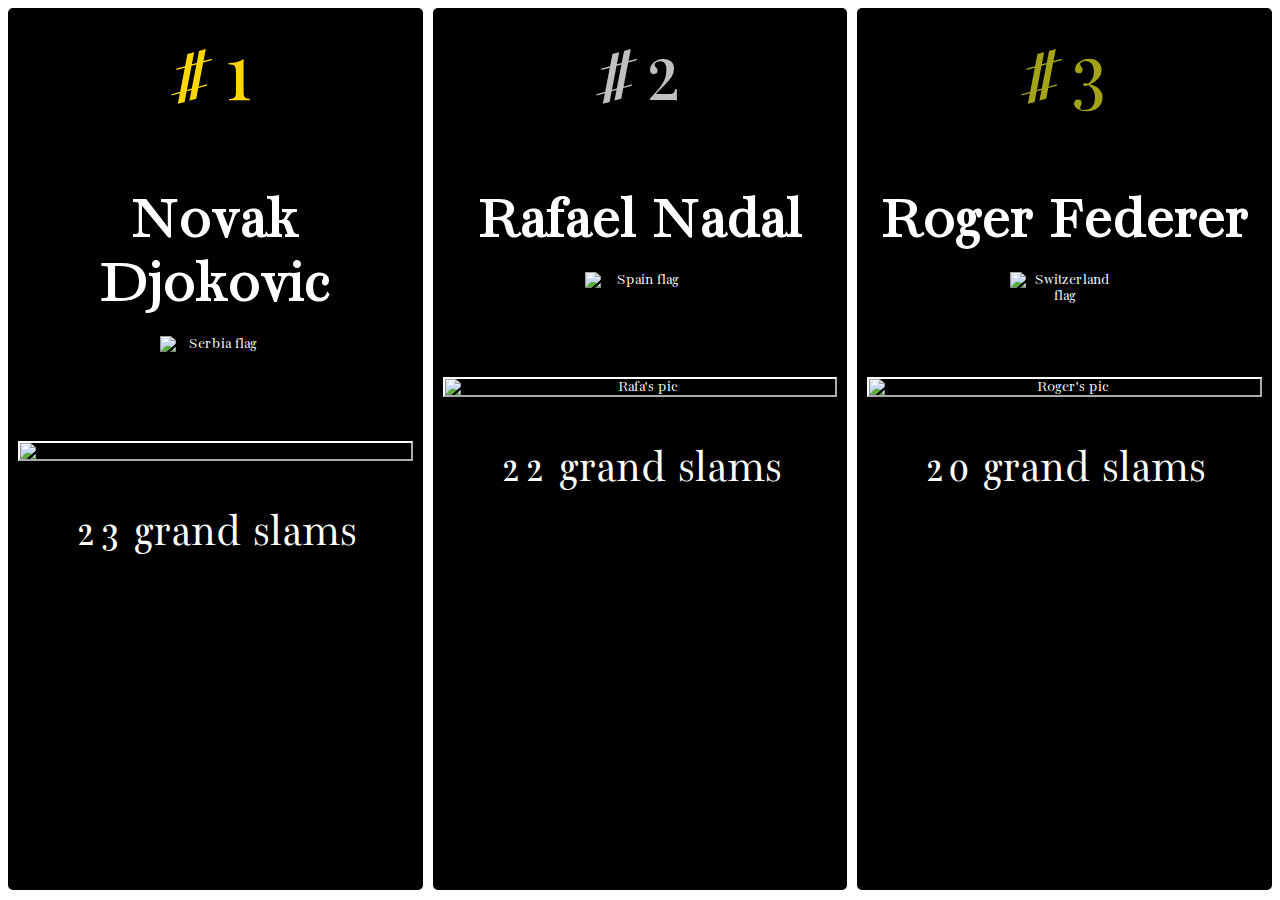
==== tennis.html @ aa5ac03c "Add files via upload" ====
<!DOCTYPE html>
<html lang="en">
<head>
  <meta charset="UTF-8">
  <meta name="viewport" content="width=device-width, initial-scale=1.0">
  <title>Tennis heroes</title>
  <style>
    .flex-container {
      display: flex;
      justify-content: center;
      align-content: center;
      height: 98vh;
      gap: 10px;
    }

    .player {
      flex: 1;
      max-width: 500px;
      background-color: black;
      color: white;
      padding: 10px;
      font-family: 'Bacasime Antique', serif;
      text-align: center;
      border-radius: 5px;
    }

    .rank {
      font-size: 6rem;
      margin-top: 10px;
      margin-bottom: 10px;
    }

    .name {
      font-size: 4rem;
      font-weight: 700;
      margin-bottom: 20px;
    }

    .grand-slam {
      font-size: 3rem;
      margin-bottom: 2px;
    }

  

    

    #first {
      color: gold;
    }

   #second {
      color: silver;
    }

    #third {
      color: rgb(163, 163, 24);
    }

    .flex-container img {
      display: block;
      margin-left: auto;
      margin-right: auto;
    }

    .pic {
      height: 100;
      width: 100;
      margin-bottom: 5px;
      border: 2px white;
      border-style: outset;
    }

    .flag {
      height: 75px;
      width: 110px;
      margin-bottom: 30px;
    }

    @media (max-width: 1250px) {
      .flex-container {
        flex-direction: column;
        height: 100%;
      }
    }

  </style>
  <link rel="preconnect" href="https://fonts.googleapis.com">
  <link rel="preconnect" href="https://fonts.gstatic.com" crossorigin>
  <link href="https://fonts.googleapis.com/css2?family=Bacasime+Antique&display=swap" rel="stylesheet">
</head>
<body>
<div class="flex-container">
  <div class = player one>
    <p id="first" class="rank">#1</p>
    <p class="name">Novak Djokovic</p>
    <img class="flag" src="https://www.worldometers.info/img/flags/small/tn_ri-flag.gif" alt="Serbia flag" />
    <img class="pic" src="https://www.atptour.com/-/media/tennis/players/head-shot/2019/02/25/18/18/djokovic_head_ao19.png?sc=0&hash=D882F4726423BFE525505F92029ECE00 alt="Novak's pic"/>
    <p class="grand-slam">23 grand slams</p>
  </div>

  <div class = player two>
    <p id="second" class="rank">#2</p>
    <p class="name">Rafael Nadal</p>
    <img class="flag" src="https://www.worldometers.info/img/flags/small/tn_sp-flag.gif" alt="Spain flag" />
    <img class="pic" src="https://www.atptour.com/-/media/tennis/players/head-shot/2022/05/25/15/47/nadal-head-2022-may.png?sc=0&hash=24B112BA5207C1CACABFBA790A65803E" alt="Rafa's pic"/>
    <p class="grand-slam">22 grand slams</p>
  </div>

  <div class = player three>
    <p id="third" class="rank">#3</p>
    <p class="name">Roger Federer</p>
    <img class="flag" src="https://www.worldometers.info/img/flags/small/tn_sz-flag.gif" alt="Switzerland flag" />
    <img class="pic" src="https://www.atptour.com/-/media/tennis/players/head-shot/2020/02/26/11/55/federer_head_ao20.png?sc=0&hash=7A17A4E9C10DF90A2C987081C7EEE1E8" alt="Roger's pic"/>
    <p class="grand-slam">20 grand slams</p>  
  </div>
</div>
  
</body>
</html>
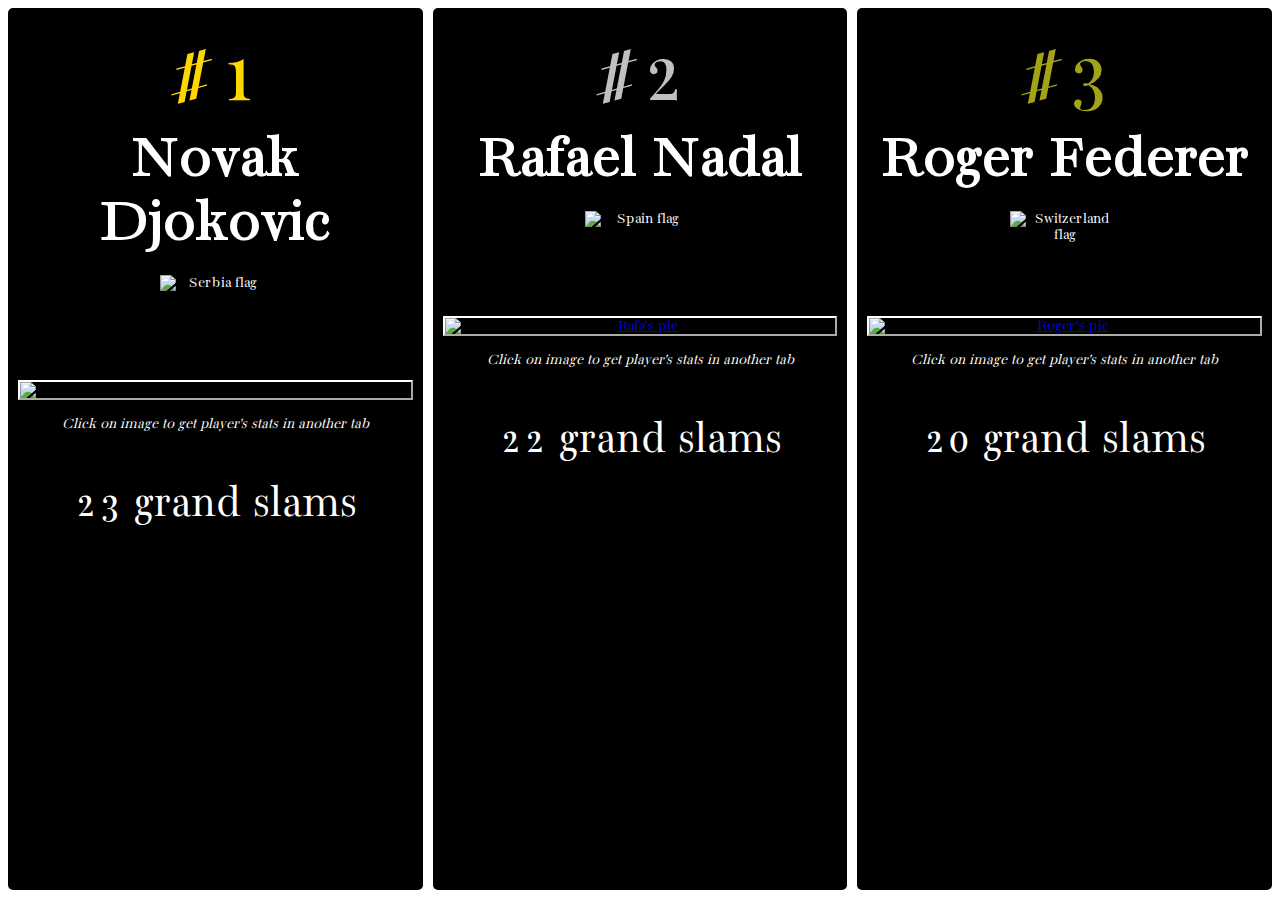
==== commit ef8f2840: "Add files via upload" ====
--- a/tennis.html
+++ b/tennis.html
@@ -27,13 +27,14 @@
     .rank {
       font-size: 6rem;
       margin-top: 10px;
-      margin-bottom: 10px;
+      margin-bottom: 1px;
     }
 
     .name {
       font-size: 4rem;
       font-weight: 700;
       margin-bottom: 20px;
+      margin-top: 3px;
     }
 
     .grand-slam {
@@ -41,9 +42,7 @@
       margin-bottom: 2px;
     }
 
-  
 
-    
 
     #first {
       color: gold;
@@ -77,6 +76,10 @@
       margin-bottom: 30px;
     }
 
+    .click {
+      font-style: italic;
+    }
+
     @media (max-width: 1250px) {
       .flex-container {
         flex-direction: column;
@@ -95,7 +98,8 @@
     <p id="first" class="rank">#1</p>
     <p class="name">Novak Djokovic</p>
     <img class="flag" src="https://www.worldometers.info/img/flags/small/tn_ri-flag.gif" alt="Serbia flag" />
-    <img class="pic" src="https://www.atptour.com/-/media/tennis/players/head-shot/2019/02/25/18/18/djokovic_head_ao19.png?sc=0&hash=D882F4726423BFE525505F92029ECE00 alt="Novak's pic"/>
+    <a href="djoko.html" target="_blank"><img class="pic" src="https://www.atptour.com/-/media/tennis/players/head-shot/2019/02/25/18/18/djokovic_head_ao19.png?sc=0&hash=D882F4726423BFE525505F92029ECE00 alt="Novak's pic"/></a>
+    <p class="click">Click on image to get player's stats in another tab</p>
     <p class="grand-slam">23 grand slams</p>
   </div>
 
@@ -103,7 +107,8 @@
     <p id="second" class="rank">#2</p>
     <p class="name">Rafael Nadal</p>
     <img class="flag" src="https://www.worldometers.info/img/flags/small/tn_sp-flag.gif" alt="Spain flag" />
-    <img class="pic" src="https://www.atptour.com/-/media/tennis/players/head-shot/2022/05/25/15/47/nadal-head-2022-may.png?sc=0&hash=24B112BA5207C1CACABFBA790A65803E" alt="Rafa's pic"/>
+    <a href="nadal.html" target="_blank"><img class="pic" src="https://www.atptour.com/-/media/tennis/players/head-shot/2022/05/25/15/47/nadal-head-2022-may.png?sc=0&hash=24B112BA5207C1CACABFBA790A65803E" alt="Rafa's pic"/></a>
+    <p class="click">Click on image to get player's stats in another tab</p>
     <p class="grand-slam">22 grand slams</p>
   </div>
 
@@ -111,7 +116,8 @@
     <p id="third" class="rank">#3</p>
     <p class="name">Roger Federer</p>
     <img class="flag" src="https://www.worldometers.info/img/flags/small/tn_sz-flag.gif" alt="Switzerland flag" />
-    <img class="pic" src="https://www.atptour.com/-/media/tennis/players/head-shot/2020/02/26/11/55/federer_head_ao20.png?sc=0&hash=7A17A4E9C10DF90A2C987081C7EEE1E8" alt="Roger's pic"/>
+    <a href="federer.html" target="_blank"><img class="pic" src="https://www.atptour.com/-/media/tennis/players/head-shot/2020/02/26/11/55/federer_head_ao20.png?sc=0&hash=7A17A4E9C10DF90A2C987081C7EEE1E8" alt="Roger's pic"/></a>
+    <p class="click">Click on image to get player's stats in another tab</p>
     <p class="grand-slam">20 grand slams</p>  
   </div>
 </div>
